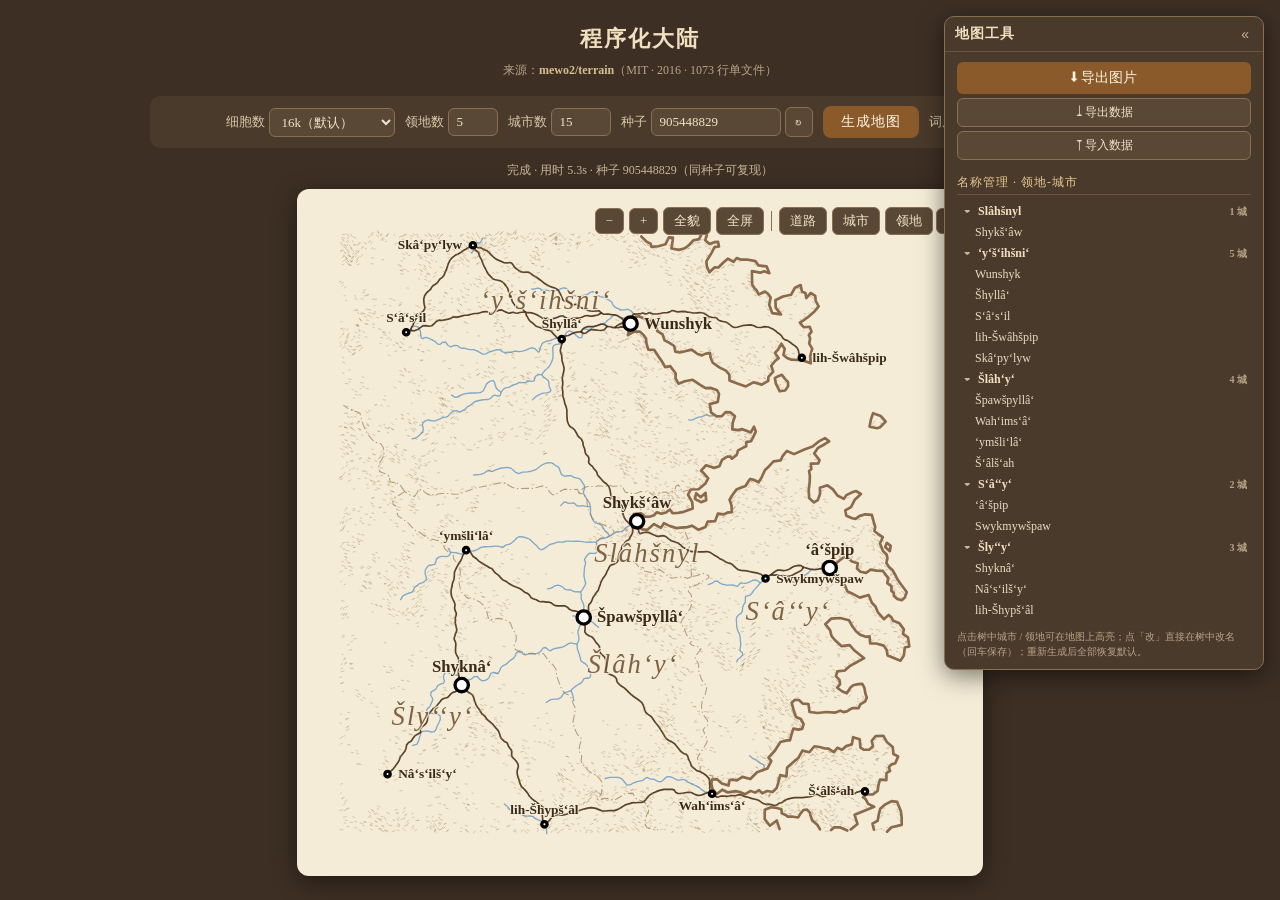
==== index.html @ 5b925d0a "初始化：terrain 程序化大陆 V5 模块化结构（index + css + js + lexicons + 旧版存档）" ====
<!DOCTYPE html>
<html lang="zh-CN">
<head>
<meta charset="UTF-8">
<meta name="viewport" content="width=device-width, initial-scale=1.0">
<title>mewo2/terrain 程序化大陆</title>
<link rel="stylesheet" href="css/style.css">
</head>
<body>
<div class="wrap">
<h1>程序化大陆</h1>
<p class="sub">来源：<b>mewo2/terrain</b>（MIT · 2016 · 1073 行单文件）</p>
<div class="controls">
  <label>细胞数
    <select id="npts">
      <option value="4096">4k（快）</option>
      <option value="8192">8k（中）</option>
      <option value="16384" selected>16k（默认）</option>
      <option value="32768">32k（高细节）</option>
      <option value="65536">64k（最高·重）</option>
    </select>
  </label>
  <label>领地数 <input id="nterrs" type="number" value="5" min="1" max="15" style="width:50px" title="领地（区域）数量，自动不超过城市数"></label>
  <label>城市数 <input id="ncities" type="number" value="15" min="4" max="40" style="width:60px"></label>
  <label>种子 <input id="seed" type="text" placeholder="留空 = 随机" style="width:130px"><button type="button" onclick="randomSeed()" title="随机种子" class="seed-rnd">↻</button></label>
  <button id="genbtn" onclick="gen()">生成地图</button>
  <label>词库 <select id="lexsel" onchange="setLex(this.value)"></select></label>
</div>
<div id="status">点击「生成地图」开始</div>
<div class="mapbox">
  <div class="map-wrap">
    <div class="map-tools">
      <span class="tool-group">
        <button onclick="zoomBy(1.25)" title="缩小">−</button>
        <button onclick="zoomBy(0.8)" title="放大">+</button>
        <button onclick="resetView()" title="复位全貌">全貌</button>
        <button onclick="toggleFullscreen()" title="网页内全屏 / 还原" data-fs>全屏</button>
        <span class="sep"></span>
        <button class="layer-btn" data-layer="road" onclick="toggleLayer('road')" title="隐藏 / 显示道路（实线与海上虚线）">道路</button>
        <button class="layer-btn" data-layer="city" onclick="toggleLayer('city')" title="隐藏 / 显示城市（标记与名称）">城市</button>
        <button class="layer-btn" data-layer="terr" onclick="toggleLayer('terr')" title="隐藏 / 显示领地（边界与名称）">领地</button>
      </span>
      <button class="fold-btn" onclick="toggleTools()" title="折叠工具按钮">»</button>
    </div>
    <svg id="map" viewBox="-500 -500 1000 1000" width="960" height="960"></svg>
  </div>
</div>
</div>
<aside id="sidePanel">
  <div class="sp-head">
    <span class="sp-title">地图工具</span>
    <button class="sp-fold" onclick="toggleSide()" title="收起 / 展开侧栏">«</button>
  </div>
  <div class="sp-body">
    <button class="sp-export" onclick="exportPNG()" title="导出完整地图为 PNG（包含临时命名，不受缩放影响）">⬇ 导出图片</button>
    <button class="sp-export small" onclick="exportData()" title="导出当前地图数据（种子 / 细胞数 / 城市数 / 领地数 + 领地城市名称），可导入恢复">⤓ 导出数据</button>
    <button class="sp-export small" onclick="document.getElementById('importFile').click()" title="导入地图数据文件：自动用文件中的参数重新生成地图并恢复当时的名称">⤒ 导入数据</button>
    <input type="file" id="importFile" accept=".json,application/json" style="display:none" onchange="onImportFile(event)">
    <div class="sp-sec">名称管理 · 领地-城市</div>
    <div id="spTree"></div>
  </div>
</aside>
<script src="js/d3-mini.js"></script>
<script src="js/d3-voronoi.js"></script>
<script src="js/namer.js"></script>
<script src="js/terrain-core.js"></script>
<script src="js/ui.js"></script>
</body>
</html>
---- css/style.css ----
* { margin: 0; padding: 0; box-sizing: border-box; }
  html, body { overflow-x: hidden; }
  body { font-family: 'Georgia', 'Songti SC', serif; background: #3d2f24; color: #e8dcc0; padding: 24px; }
  .wrap { max-width: 980px; margin: 0 auto; }
  h1 { text-align: center; font-size: 22px; color: #f0e0c0; margin-bottom: 6px; letter-spacing: 2px; }
  .sub { text-align: center; font-size: 12px; color: #b8a488; margin-bottom: 16px; line-height: 1.7; }
  .sub b { color: #d8c090; }
  .controls { display: flex; flex-wrap: nowrap; gap: 10px; justify-content: center; align-items: center; margin-bottom: 14px; background: #4a3a2c; border-radius: 10px; padding: 10px 14px; }
  .controls label { font-size: 13px; color: #d8c8a8; display: inline-flex; align-items: center; gap: 4px; white-space: nowrap; }
  .controls select, .controls input { background: #5a4836; color: #f0e4c8; border: 1px solid #8a6f52; border-radius: 6px; padding: 5px 8px; font-size: 13px; font-family: inherit; flex-shrink: 0; white-space: nowrap; }
  .controls button { background: #8a5a2a; color: #fff6e6; border: none; border-radius: 8px; padding: 7px 18px; font-size: 14px; cursor: pointer; font-family: inherit; letter-spacing: 1px; flex-shrink: 0; white-space: nowrap; }
  .controls button:hover { background: #a06a30; }
  #status { font-size: 12px; color: #c8b898; text-align: center; margin-bottom: 10px; min-height: 16px; }
  .mapbox { background: #f5ecd7; border-radius: 12px; padding: 10px; box-shadow: 0 6px 24px rgba(0,0,0,.45); position: relative; overflow: auto; width: fit-content; margin: 0 auto; }
  .map-wrap { position: relative; width: fit-content; margin: 0 auto; }
  .mapbox.fullscreen { position: fixed; inset: 0; width: 100%; z-index: 9999; border-radius: 0; padding: 12px; background: #241b12; display: flex; align-items: center; justify-content: center; overflow: hidden; }
  .mapbox.fullscreen svg#map { max-width: 96vw; max-height: 94vh; }
  .map-tools { position: absolute; top: 8px; right: 8px; z-index: 10; display: flex; max-width: 470px; overflow: hidden; transition: max-width .35s ease; }
  .map-tools.collapsed { max-width: 32px; }
  .map-tools .tool-group { display: flex; gap: 5px; align-items: center; padding-right: 32px; opacity: 1; transition: opacity .25s ease; }
  .map-tools.collapsed .tool-group { opacity: 0; pointer-events: none; }
  .map-tools button { background:#5a4836; color:#f0e4c8; border:1px solid #8a6f52; border-radius:6px; cursor:pointer; padding:4px 10px; font-size:13px; font-family:inherit; flex-shrink: 0; white-space: nowrap; }
  .map-tools button:hover { background:#6a5540; }
  /* 折叠按钮绝对定位于右侧，不参与 flex 收缩，折叠时永远可见 */
  .map-tools .fold-btn { position: absolute; right: 5px; top: 50%; transform: translateY(-50%); z-index: 2; flex-shrink: 0; min-width: 24px; padding: 4px 6px; text-align: center; }
  /* 图层显隐开关：隐藏时按钮高亮（橙色）表示该层当前被隐藏 */
  .map-tools .sep { width: 1px; height: 20px; align-self: center; background: #8a6f52; margin: 0 2px; flex-shrink: 0; }
  .map-tools button.layer-btn.active { background: #c0762e; color: #fff6e6; border-color: #e8b070; }
  .map-tools button.layer-btn.active:hover { background: #d0863e; }
  /* 被隐藏的图层：标记与文字一律不显示 */
  svg#map .layer-hidden { display: none; }
  svg#map { cursor: grab; touch-action: none; display: block; width: 100%; height: auto; background: #f5ecd7; border-radius: 8px; }
  svg#map.dragging { cursor: grabbing; }
  /* 羊皮纸风样式（mewo2/terrain 原版风格） */
  path.river { fill: none; stroke: #7fa8c9; stroke-width: 2; stroke-linecap: round; stroke-linejoin: round; }
  path.coast { fill: none; stroke: #8a6a4a; stroke-width: 4; stroke-linecap: round; stroke-linejoin: round; }
  path.border { fill: none; stroke: #a08060; stroke-width: 1.6; stroke-dasharray: 12 4 2 4; opacity: .75; }
  path.road { fill: none; stroke: #4a2f16; stroke-width: 2.5; stroke-linecap: round; stroke-linejoin: round; opacity: .9; }
  path.roadsea { fill: none; stroke: #4a2f16; stroke-width: 2; stroke-linecap: round; stroke-linejoin: round; stroke-dasharray: 5 4; opacity: .6; }
  line.slope { stroke: #9a7b52; opacity: .5; }
  circle.city { fill: #fdf6e3; stroke: #4a3018; stroke-width: 3; }
  text.city { font-family: Georgia, serif; fill: #3a2a18; font-size: 20px; font-weight: bold; paint-order: stroke; stroke: #f5ecd7; stroke-width: 3px; stroke-linejoin: round; }
  text.region { font-family: Georgia, serif; fill: #6a4a28; font-size: 36px; font-style: italic; letter-spacing: 3px; paint-order: stroke; stroke: #f5ecd7; stroke-width: 4px; stroke-linejoin: round; opacity: .85; }
  text.city.dnd, text.region.dnd { font-family: "KaiTi","STKaiti","SimSun",serif; }
  button.seed-rnd { height: 30px; line-height: 28px; padding: 0 9px; background:#5a4836; color:#f0e4c8; border:1px solid #8a6f52; border-radius:6px; cursor:pointer; font-size:13px; }
  button.seed-rnd:hover { background:#6a5540; }
  /* 侧边栏（地图工具：导出 + 名称管理三级关联） */
  #sidePanel { position: fixed; top: 16px; right: 16px; width: 320px; max-height: 92vh; display: flex; flex-direction: column; background: #4a3a2c; border: 1px solid #8a6f52; border-radius: 10px; color: #e8dcc0; font-family: 'Georgia','Songti SC',serif; z-index: 100; box-shadow: 0 6px 24px rgba(0,0,0,.5); overflow: hidden; }
  #sidePanel.closed { width: 34px; }
  #sidePanel.closed .sp-body, #sidePanel.closed .sp-title { display: none; }
  #sidePanel .sp-head { display: flex; justify-content: space-between; align-items: center; padding: 8px 10px; border-bottom: 1px solid #6a5540; }
  #sidePanel .sp-title { font-size: 14px; font-weight: bold; color: #f0e0c0; letter-spacing: 1px; }
  #sidePanel .sp-fold { background: none; border: none; color: #c8b898; font-size: 14px; cursor: pointer; padding: 0 4px; }
  #sidePanel .sp-fold:hover { color: #f0e0c0; }
  #sidePanel .sp-body { padding: 10px 12px; overflow-y: auto; }
  #sidePanel .sp-export { width: 100%; margin-bottom: 4px; padding: 7px; background: #8a5a2a; color: #fff6e6; border: none; border-radius: 6px; font-size: 14px; cursor: pointer; font-family: inherit; }
  #sidePanel .sp-export:hover { background: #a06a30; }
  #sidePanel .sp-export.small { padding: 5px; font-size: 12px; background: #5a4836; color: #f0e4c8; border: 1px solid #8a6f52; }
  #sidePanel .sp-export.small:hover { background: #6a5540; }
  #sidePanel .sp-sec { font-size: 12px; color: #e8c890; margin: 10px 0 6px; letter-spacing: 1px; border-bottom: 1px solid #6a5540; padding-bottom: 3px; }
  #sidePanel .sp-empty { font-size: 12px; color: #b8a488; padding: 6px 0; }
  /* 三级树 */
  #sidePanel .sp-node { display: flex; align-items: center; gap: 5px; font-size: 12px; padding: 3px 4px; border-radius: 5px; cursor: pointer; }
  #sidePanel .sp-node:hover { background: #5a4836; }
  #sidePanel .sp-node.hl-node { background: #c0762e; color: #fff6e6; }
  #sidePanel .sp-node .sp-caret { width: 12px; text-align: center; flex-shrink: 0; color: #c8b898; }
  #sidePanel .sp-node .sp-count { margin-left: auto; font-size: 10px; color: #b8a488; flex-shrink: 0; }
  #sidePanel .sp-children { padding-left: 14px; }
  #sidePanel .sp-node.sp-region { font-weight: bold; color: #f0e0c0; }
  #sidePanel .sp-node.sp-city { color: #e8dcc0; }
  #sidePanel .sp-node .sp-edit { background: #5a4836; color: #f0e4c8; border: 1px solid #8a6f52; border-radius: 4px; font-size: 10px; padding: 1px 5px; cursor: pointer; font-family: inherit; flex-shrink: 0; display: none; }
  #sidePanel .sp-node:hover .sp-edit { display: inline-block; }
  #sidePanel .sp-node .sp-edit:hover { background: #6a5540; }
  #sidePanel .sp-node .sp-edit.ok { background: #8a5a2a; display: inline-block; }
  #sidePanel .sp-node .sp-edit.no { background: #7a3a2a; display: inline-block; }
  #sidePanel .sp-node input { flex: 1; min-width: 0; background: #5a4836; color: #f0e4c8; border: 1px solid #8a6f52; border-radius: 4px; padding: 2px 5px; font-size: 12px; font-family: inherit; }
  #sidePanel .sp-tip { font-size: 10px; color: #b8a488; margin-top: 8px; line-height: 1.5; }
  /* 地图联动高亮 */
  #map circle.city.hl { stroke: #d0762e; stroke-width: 6; }
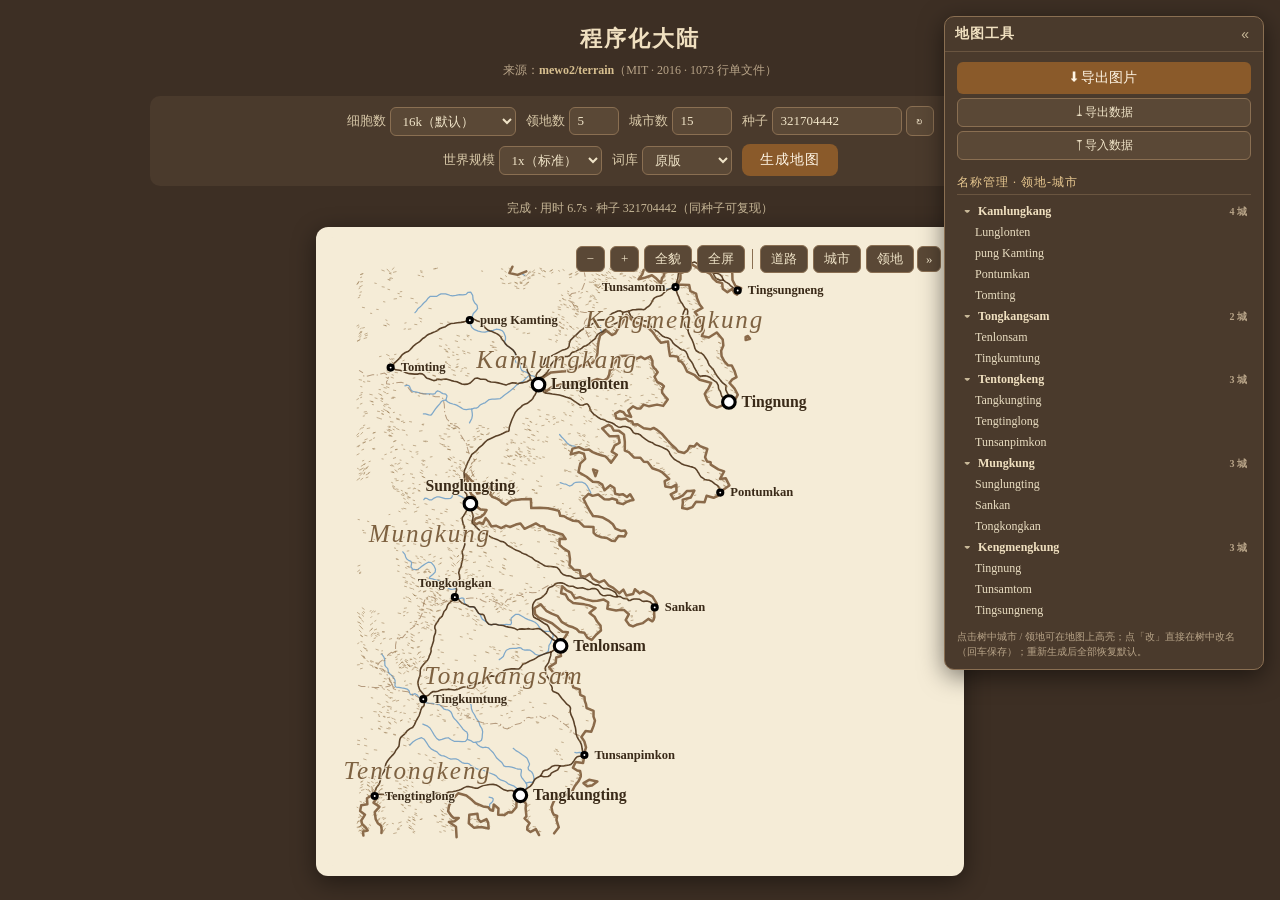
==== commit 087fb8dc: "feat: 新增世界规模档位，修复高倍率地形与命名问题 - 世界规模档位（1x/2x/4x/8x）：地图世界面积等比放大，组件尺寸不变，   同屏可容纳更多领地，城市/领地上限随档位提升；切换不自动生" ====
--- a/index.html
+++ b/index.html
@@ -11,20 +11,32 @@
 <h1>程序化大陆</h1>
 <p class="sub">来源：<b>mewo2/terrain</b>（MIT · 2016 · 1073 行单文件）</p>
 <div class="controls">
-  <label>细胞数
-    <select id="npts">
-      <option value="4096">4k（快）</option>
-      <option value="8192">8k（中）</option>
-      <option value="16384" selected>16k（默认）</option>
-      <option value="32768">32k（高细节）</option>
-      <option value="65536">64k（最高·重）</option>
-    </select>
-  </label>
-  <label>领地数 <input id="nterrs" type="number" value="5" min="1" max="15" style="width:50px" title="领地（区域）数量，自动不超过城市数"></label>
-  <label>城市数 <input id="ncities" type="number" value="15" min="4" max="40" style="width:60px"></label>
-  <label>种子 <input id="seed" type="text" placeholder="留空 = 随机" style="width:130px"><button type="button" onclick="randomSeed()" title="随机种子" class="seed-rnd">↻</button></label>
-  <button id="genbtn" onclick="gen()">生成地图</button>
-  <label>词库 <select id="lexsel" onchange="setLex(this.value)"></select></label>
+  <div class="ctrl-row">
+    <label>细胞数
+      <select id="npts">
+        <option value="4096">4k（快）</option>
+        <option value="8192">8k（中）</option>
+        <option value="16384" selected>16k（默认）</option>
+        <option value="32768">32k（高细节）</option>
+        <option value="65536">64k（最高·重）</option>
+      </select>
+    </label>
+    <label>领地数 <input id="nterrs" type="number" value="5" min="1" max="15" style="width:50px" title="领地（区域）数量，自动不超过城市数"></label>
+    <label>城市数 <input id="ncities" type="number" value="15" min="4" max="40" style="width:60px"></label>
+    <label>种子 <input id="seed" type="text" placeholder="留空 = 随机" style="width:130px"><button type="button" onclick="randomSeed()" title="随机种子" class="seed-rnd">↻</button></label>
+  </div>
+  <div class="ctrl-row">
+    <label>世界规模
+      <select id="resol" title="地图世界规模：面积按倍率²等比放大，组件尺寸不变，同屏可容纳更多领地（切换后点「生成地图」应用）">
+        <option value="1" selected>1x（标准）</option>
+        <option value="2">2x</option>
+        <option value="4">4x</option>
+        <option value="8">8x</option>
+      </select>
+    </label>
+    <label>词库 <select id="lexsel" onchange="setLex(this.value)"></select></label>
+    <button id="genbtn" onclick="gen()">生成地图</button>
+  </div>
 </div>
 <div id="status">点击「生成地图」开始</div>
 <div class="mapbox">
@@ -60,10 +72,10 @@
     <div id="spTree"></div>
   </div>
 </aside>
-<script src="js/d3-mini.js"></script>
-<script src="js/d3-voronoi.js"></script>
-<script src="js/namer.js"></script>
-<script src="js/terrain-core.js"></script>
-<script src="js/ui.js"></script>
+<script src="js/d3-mini.js?v=4"></script>
+<script src="js/d3-voronoi.js?v=4"></script>
+<script src="js/namer.js?v=4"></script>
+<script src="js/terrain-core.js?v=4"></script>
+<script src="js/ui.js?v=4"></script>
 </body>
 </html>
--- a/css/style.css
+++ b/css/style.css
@@ -5,7 +5,8 @@
   h1 { text-align: center; font-size: 22px; color: #f0e0c0; margin-bottom: 6px; letter-spacing: 2px; }
   .sub { text-align: center; font-size: 12px; color: #b8a488; margin-bottom: 16px; line-height: 1.7; }
   .sub b { color: #d8c090; }
-  .controls { display: flex; flex-wrap: nowrap; gap: 10px; justify-content: center; align-items: center; margin-bottom: 14px; background: #4a3a2c; border-radius: 10px; padding: 10px 14px; }
+  .controls { display: flex; flex-direction: column; gap: 8px; justify-content: center; align-items: center; margin-bottom: 14px; background: #4a3a2c; border-radius: 10px; padding: 10px 14px; }
+  .controls .ctrl-row { display: flex; flex-wrap: wrap; gap: 10px; justify-content: center; align-items: center; }
   .controls label { font-size: 13px; color: #d8c8a8; display: inline-flex; align-items: center; gap: 4px; white-space: nowrap; }
   .controls select, .controls input { background: #5a4836; color: #f0e4c8; border: 1px solid #8a6f52; border-radius: 6px; padding: 5px 8px; font-size: 13px; font-family: inherit; flex-shrink: 0; white-space: nowrap; }
   .controls button { background: #8a5a2a; color: #fff6e6; border: none; border-radius: 8px; padding: 7px 18px; font-size: 14px; cursor: pointer; font-family: inherit; letter-spacing: 1px; flex-shrink: 0; white-space: nowrap; }
@@ -37,7 +38,7 @@
   path.border { fill: none; stroke: #a08060; stroke-width: 1.6; stroke-dasharray: 12 4 2 4; opacity: .75; }
   path.road { fill: none; stroke: #4a2f16; stroke-width: 2.5; stroke-linecap: round; stroke-linejoin: round; opacity: .9; }
   path.roadsea { fill: none; stroke: #4a2f16; stroke-width: 2; stroke-linecap: round; stroke-linejoin: round; stroke-dasharray: 5 4; opacity: .6; }
-  line.slope { stroke: #9a7b52; opacity: .5; }
+  line.slope { stroke: #9a7b52; opacity: .7; }
   circle.city { fill: #fdf6e3; stroke: #4a3018; stroke-width: 3; }
   text.city { font-family: Georgia, serif; fill: #3a2a18; font-size: 20px; font-weight: bold; paint-order: stroke; stroke: #f5ecd7; stroke-width: 3px; stroke-linejoin: round; }
   text.region { font-family: Georgia, serif; fill: #6a4a28; font-size: 36px; font-style: italic; letter-spacing: 3px; paint-order: stroke; stroke: #f5ecd7; stroke-width: 4px; stroke-linejoin: round; opacity: .85; }
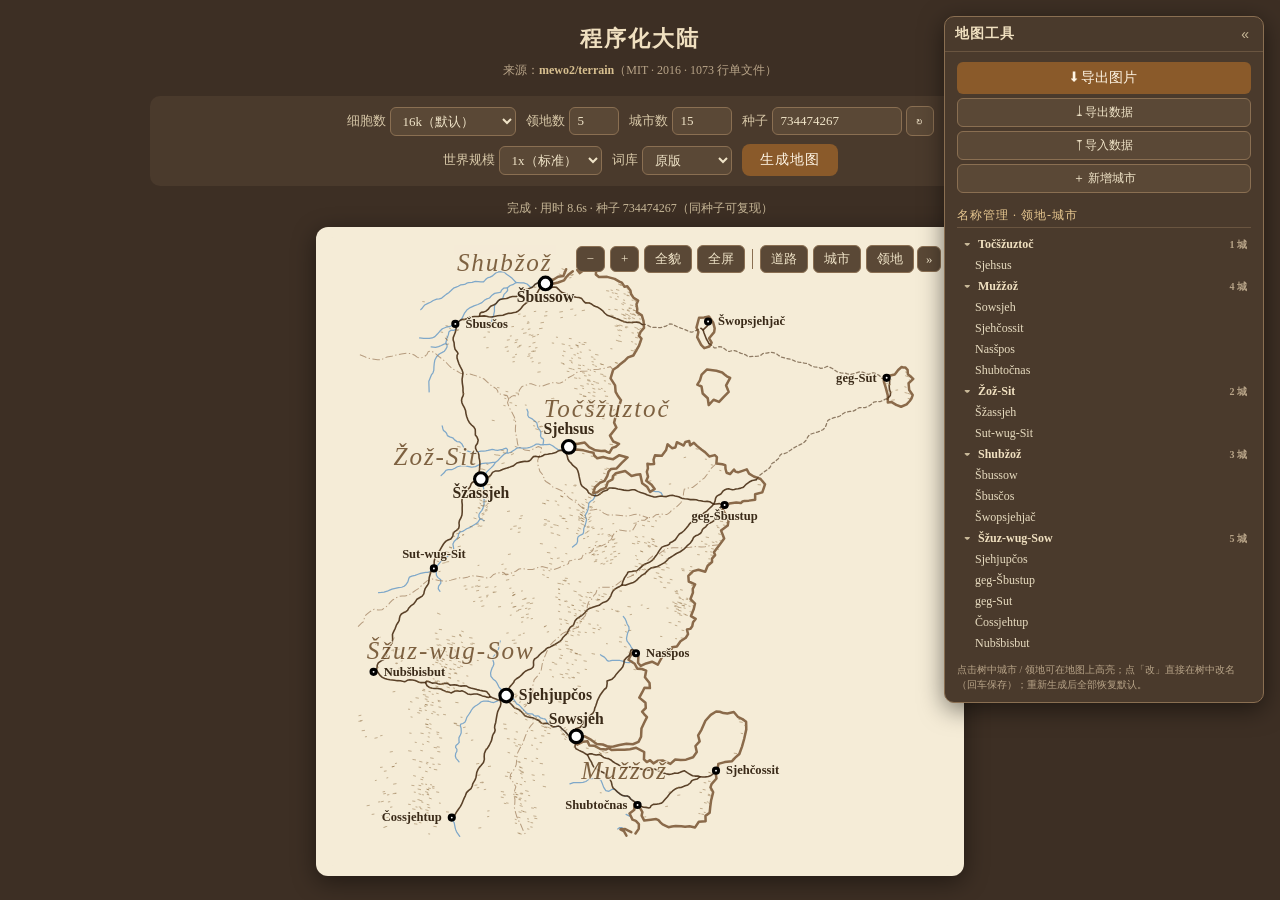
==== commit 366ab1d9: "feat: 新增城市增删功能与 txt 纯文本数据格式，修复寻路与定位问题 - 新增城市：侧栏按钮 + 地图坐标浮层，点击放置自动命名/归属领地/增量连路 - 新增城市定位修复：修正世界坐标与 vie" ====
--- a/index.html
+++ b/index.html
@@ -31,7 +31,6 @@
         <option value="1" selected>1x（标准）</option>
         <option value="2">2x</option>
         <option value="4">4x</option>
-        <option value="8">8x</option>
       </select>
     </label>
     <label>词库 <select id="lexsel" onchange="setLex(this.value)"></select></label>
@@ -55,6 +54,7 @@
       <button class="fold-btn" onclick="toggleTools()" title="折叠工具按钮">»</button>
     </div>
     <svg id="map" viewBox="-500 -500 1000 1000" width="960" height="960"></svg>
+    <div class="map-coords" id="mapCoords"></div>
   </div>
 </div>
 </div>
@@ -65,17 +65,18 @@
   </div>
   <div class="sp-body">
     <button class="sp-export" onclick="exportPNG()" title="导出完整地图为 PNG（包含临时命名，不受缩放影响）">⬇ 导出图片</button>
-    <button class="sp-export small" onclick="exportData()" title="导出当前地图数据（种子 / 细胞数 / 城市数 / 领地数 + 领地城市名称），可导入恢复">⤓ 导出数据</button>
-    <button class="sp-export small" onclick="document.getElementById('importFile').click()" title="导入地图数据文件：自动用文件中的参数重新生成地图并恢复当时的名称">⤒ 导入数据</button>
-    <input type="file" id="importFile" accept=".json,application/json" style="display:none" onchange="onImportFile(event)">
+    <button class="sp-export small" onclick="exportData()" title="导出当前地图数据为 txt（种子 / 细胞数 / 城市数 / 领地数 + 领地城市名称），可用任意文本编辑器修改后导入恢复">⤓ 导出数据</button>
+    <button class="sp-export small" onclick="document.getElementById('importFile').click()" title="导入地图数据文件（txt）：自动用文件中的参数重新生成地图并恢复当时的名称">⤒ 导入数据</button>
+    <input type="file" id="importFile" accept=".txt,text/plain" style="display:none" onchange="onImportFile(event)">
+    <button class="sp-export small" id="addCityBtn" onclick="toggleAddCity()" title="新增模式：进入后鼠标移到地图上右下角显示坐标，点击地图放置新城市（自动命名 / 归属领地 / 连接道路），Esc 或再点退出">＋ 新增城市</button>
     <div class="sp-sec">名称管理 · 领地-城市</div>
     <div id="spTree"></div>
   </div>
 </aside>
-<script src="js/d3-mini.js?v=4"></script>
-<script src="js/d3-voronoi.js?v=4"></script>
-<script src="js/namer.js?v=4"></script>
-<script src="js/terrain-core.js?v=4"></script>
-<script src="js/ui.js?v=4"></script>
+<script src="js/d3-mini.js"></script>
+<script src="js/d3-voronoi.js"></script>
+<script src="js/namer.js"></script>
+<script src="js/terrain-core.js"></script>
+<script src="js/ui.js"></script>
 </body>
 </html>
--- a/css/style.css
+++ b/css/style.css
@@ -58,6 +58,11 @@
   #sidePanel .sp-export:hover { background: #a06a30; }
   #sidePanel .sp-export.small { padding: 5px; font-size: 12px; background: #5a4836; color: #f0e4c8; border: 1px solid #8a6f52; }
   #sidePanel .sp-export.small:hover { background: #6a5540; }
+  /* 新增城市：按钮高亮态 + 地图右下角坐标浮层 */
+  #sidePanel .sp-export.small.active { background: #c0762e; color: #fff6e6; border-color: #e8b070; }
+  #sidePanel .sp-export.small.active:hover { background: #d0863e; }
+  .map-coords { position: absolute; right: 8px; bottom: 8px; z-index: 12; display: none; background: rgba(74,58,44,.92); color: #f0e4c8; font-size: 12px; font-family: Consolas, monospace; padding: 3px 9px; border-radius: 6px; border: 1px solid #8a6f52; pointer-events: none; white-space: nowrap; }
+  .map-coords.show { display: block; }
   #sidePanel .sp-sec { font-size: 12px; color: #e8c890; margin: 10px 0 6px; letter-spacing: 1px; border-bottom: 1px solid #6a5540; padding-bottom: 3px; }
   #sidePanel .sp-empty { font-size: 12px; color: #b8a488; padding: 6px 0; }
   /* 三级树 */
@@ -74,6 +79,8 @@
   #sidePanel .sp-node .sp-edit:hover { background: #6a5540; }
   #sidePanel .sp-node .sp-edit.ok { background: #8a5a2a; display: inline-block; }
   #sidePanel .sp-node .sp-edit.no { background: #7a3a2a; display: inline-block; }
+  #sidePanel .sp-node .sp-edit.del { background: #7a3a2a; }
+  #sidePanel .sp-node .sp-edit.del:hover { background: #8a4a3a; }
   #sidePanel .sp-node input { flex: 1; min-width: 0; background: #5a4836; color: #f0e4c8; border: 1px solid #8a6f52; border-radius: 4px; padding: 2px 5px; font-size: 12px; font-family: inherit; }
   #sidePanel .sp-tip { font-size: 10px; color: #b8a488; margin-top: 8px; line-height: 1.5; }
   /* 地图联动高亮 */
